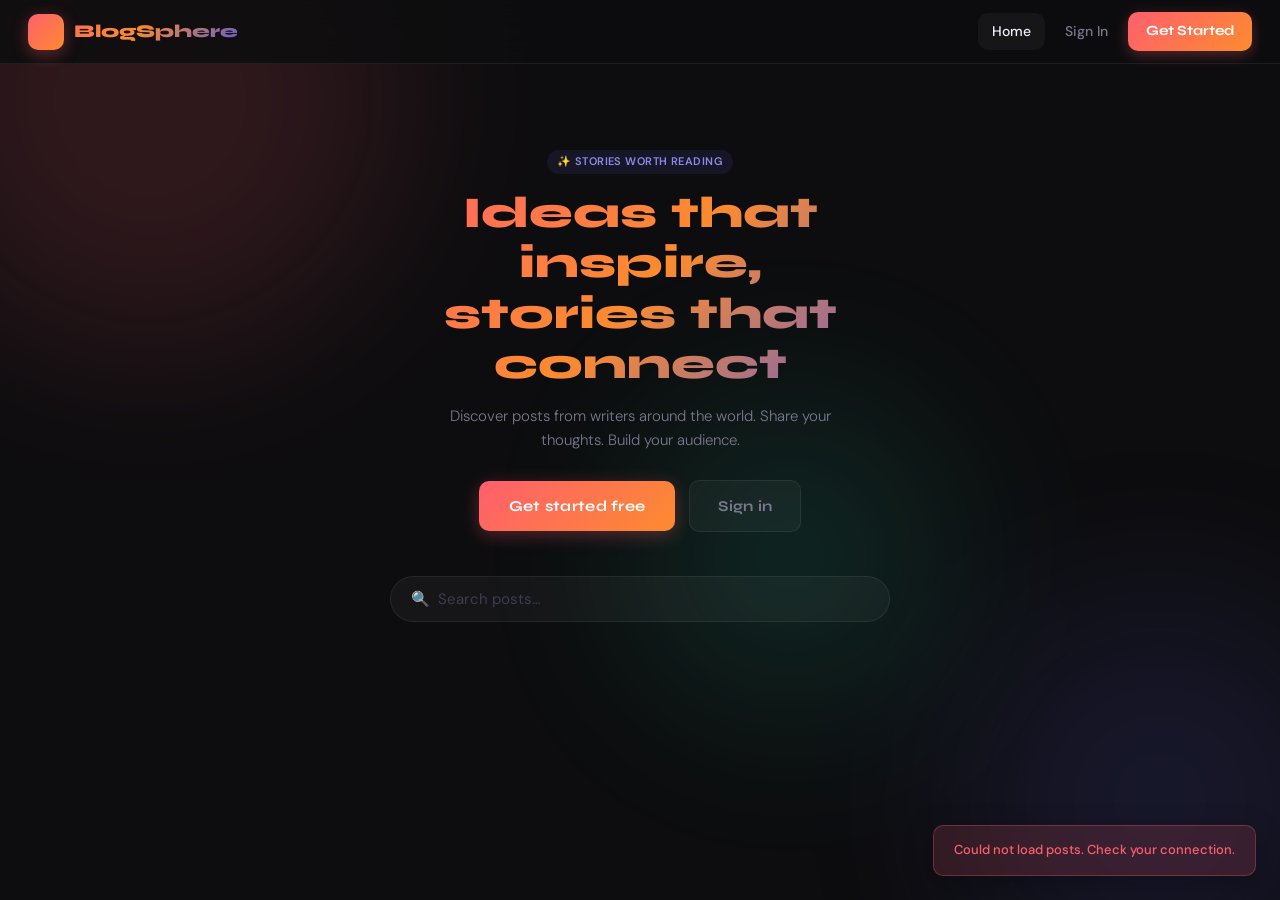
==== frontend/index.html @ 54170cbe "add frontend using html-js-css and add get comments route and uploads route for image load" ====
<!DOCTYPE html>
<html lang="en">
<head>
<meta charset="UTF-8"/>
<meta name="viewport" content="width=device-width, initial-scale=1.0"/>
<title>Home — BlogSphere</title>
<link rel="stylesheet" href="css/style.css"/>
</head>
<body>

<div class="blobs">
  <div class="blob blob-1"></div>
  <div class="blob blob-2"></div>
  <div class="blob blob-3"></div>
</div>

<!-- Navbar -->
<header class="navbar" id="navbar"></header>

<div class="page-wrap">

  <!-- Hero -->
  <div style="text-align:center; padding: 48px 0 44px; position:relative;">
    <div class="badge badge-c3" style="margin-bottom:14px;">✨ Stories worth reading</div>
    <h1 class="title-xl grad-text" style="font-size:44px; max-width:600px; margin:0 auto 14px;">
      Ideas that inspire,<br/>stories that connect
    </h1>
    <p class="subtitle" style="font-size:15px; max-width:440px; margin:0 auto 28px;">
      Discover posts from writers around the world. Share your thoughts. Build your audience.
    </p>
    <div id="hero-cta"></div>
  </div>

  <!-- Search bar -->
  <div style="max-width:500px; margin: 0 auto 36px; position:relative;">
    <input type="text" id="search-input" placeholder="🔍  Search posts…"
      style="padding-left:20px; font-size:15px; border-radius:40px;"
      oninput="filterPosts(this.value)"/>
  </div>

  <!-- Feed -->
  <div id="posts-grid" class="posts-grid">
    <!-- skeleton placeholders -->
    ${Array(6).fill(`
      <div class="post-card">
        <div class="skeleton" style="height:200px; border-radius:0;"></div>
        <div class="post-body">
          <div style="display:flex;gap:10px;margin-bottom:12px;">
            <div class="skeleton" style="width:32px;height:32px;border-radius:50%;"></div>
            <div style="flex:1;">
              <div class="skeleton" style="height:12px;width:60%;margin-bottom:6px;"></div>
              <div class="skeleton" style="height:10px;width:40%;"></div>
            </div>
          </div>
          <div class="skeleton" style="height:16px;width:80%;margin-bottom:8px;"></div>
          <div class="skeleton" style="height:12px;width:100%;margin-bottom:5px;"></div>
          <div class="skeleton" style="height:12px;width:70%;"></div>
        </div>
      </div>`).join("")}
  </div>

  <div id="empty-state" class="empty-state" style="display:none;">
    <div class="empty-icon">📭</div>
    <p>No posts found. Be the first to write something!</p>
  </div>

</div>

<script src="js/app.js"></script>
<script>
let allPosts = [];

renderNavbar("home");

// Hero CTA
const heroCta = document.getElementById("hero-cta");
if (Auth.isLoggedIn()) {
  heroCta.innerHTML = `<a href="add_blog.html" class="btn btn-primary" style="font-size:15px;padding:13px 30px;">✏️ Write a post</a>`;
} else {
  heroCta.innerHTML = `
    <a href="register.html" class="btn btn-primary" style="font-size:15px;padding:13px 30px;margin-right:10px;">Get started free</a>
    <a href="login.html" class="btn btn-ghost" style="font-size:15px;padding:13px 28px;">Sign in</a>`;
}

// Load posts
async function loadPosts() {
  try {
    const res  = await apiFetch("/home");
    const data = await res.json();
    allPosts = data.posts || [];
    renderPosts(allPosts);
  } catch {
    document.getElementById("posts-grid").innerHTML = "";
    toast("Could not load posts. Check your connection.", "error");
  }
}

function renderPosts(posts) {
  const grid = document.getElementById("posts-grid");
  const empty = document.getElementById("empty-state");

  if (!posts.length) {
    grid.innerHTML = "";
    empty.style.display = "block";
    return;
  }
  empty.style.display = "none";

  grid.innerHTML = posts.map((p, i) => `
    <div class="post-card fade-in" style="animation-delay:${i * 0.05}s" onclick="openPost(${p.id})">
      ${p.image
        ? `<img class="post-img" src="${imgSrc(p.image)}" alt="${p.title}" onerror="this.parentElement.querySelector('.post-img-placeholder') && (this.style.display='none')">`
        : `<div class="post-img-placeholder">📝</div>`
      }
      <div class="post-body">
        <div class="post-meta">
          <div class="post-avatar">${initials(p.author_name || "U")}</div>
          <div>
            <div class="post-author">${p.author_name}</div>
          </div>
          <div class="post-date">${fmtDate(p.created_at)}</div>
        </div>
        <div class="post-title">${p.title}</div>

        
        <div class="post-excerpt">${truncate(p.content, 130)}</div>
      </div>
      <div class="post-footer">
        <button class="post-action ${p.is_liked ? 'liked':''}" onclick="event.stopPropagation();toggleLike(${p.id},this)">
          ${p.is_liked ? '❤️' : '🤍'} <span>${p.like_count || p.like || 0}</span>
        </button>
        <button class="post-action" onclick="event.stopPropagation();openPost(${p.id})">
          💬 <span>${p.comment_count || p.Comment || 0}</span>
        </button>
        ${p.login && !p.is_own ? `
          <button class="follow-btn ${p.is_following?'following':''}" id="follow-${p.user_id}"
            onclick="event.stopPropagation();toggleFollow(${p.user_id},this)">
            ${p.is_following ? '✓ Following' : '+ Follow'}
          </button>` : ""}
      </div>
    </div>`
  ).join("");
}

function filterPosts(query) {
  const q = query.toLowerCase();
  const filtered = allPosts.filter(p =>
    p.title.toLowerCase().includes(q) ||
    p.content.toLowerCase().includes(q)
  );
  renderPosts(filtered);
}

function openPost(id) {
  window.location.href = `add_blog.html?view=${id}`;
}

async function toggleLike(postId, btn) {
  if (!Auth.isLoggedIn()) { window.location.href = "login.html"; return; }
  try {
    const res  = await apiFetch(`/like/${postId}`, { method: "POST" });
    const data = await res.json();
    if (res.ok) {
      const liked = data.msg === "like";
      btn.className = `post-action ${liked ? 'liked' : ''}`;
      const countEl = btn.querySelector("span");
      const current = parseInt(countEl.textContent) || 0;
      countEl.textContent = liked ? current + 1 : Math.max(0, current - 1);
      btn.firstChild.textContent = liked ? "❤️" : "🤍 ";
      // Update in allPosts
      const p = allPosts.find(p => p.id === postId);
      if (p) { p.is_liked = liked; p.like_count = parseInt(countEl.textContent); }
    }
  } catch { toast("Could not update like.", "error"); }
}

async function toggleFollow(userId, btn) {
  if (!Auth.isLoggedIn()) { window.location.href = "login.html"; return; }
  try {
    const res  = await apiFetch(`/follow/${userId}`, { method: "POST" });
    const data = await res.json();
    if (res.ok) {
      const following = data.is_following;
      btn.className = `follow-btn ${following ? 'following' : ''}`;
      btn.textContent = following ? "✓ Following" : "+ Follow";
      toast(data.msg, "success");
    }
  } catch { toast("Could not update follow.", "error"); }
}

loadPosts();
</script>
</body>
</html>
---- frontend/css/style.css ----
/* ═══════════════════════════════════════════════
   BlogSphere — Global Stylesheet
   ═══════════════════════════════════════════════ */

@import url('https://fonts.googleapis.com/css2?family=Syne:wght@400;600;700;800&family=DM+Sans:ital,opsz,wght@0,9..40,300;0,9..40,400;0,9..40,500;1,9..40,300&display=swap');

/* ── Variables ──────────────────────────────── */
:root {
  --bg:        #0d0d0f;
  --card:      #14141a;
  --card2:     #1a1a24;
  --border:    rgba(255,255,255,0.07);
  --border2:   rgba(255,255,255,0.12);
  --text:      #f0eeff;
  --text2:     #b8b5cc;
  --muted:     #7a788e;
  --c1:        #ff5f6d;
  --c2:        #fc8b2f;
  --c3:        #5b5bd6;
  --c4:        #22d3a5;
  --c5:        #f9e04b;
  --grad:      linear-gradient(135deg, var(--c1), var(--c2));
  --grad2:     linear-gradient(135deg, var(--c3), var(--c4));
  --grad3:     linear-gradient(135deg, var(--c1), var(--c2), var(--c3));
  --input-bg:  rgba(255,255,255,0.04);
  --radius:    18px;
  --radius-sm: 10px;
  --shadow:    0 24px 80px rgba(0,0,0,0.5);
  --shadow-sm: 0 8px 30px rgba(0,0,0,0.3);
  --font-head: 'Syne', sans-serif;
  --font-body: 'DM Sans', sans-serif;
  --nav-h:     64px;
  --trans:     all 0.2s cubic-bezier(0.22,1,0.36,1);
}

/* ── Reset ──────────────────────────────────── */
*, *::before, *::after { box-sizing: border-box; margin: 0; padding: 0; }
html { scroll-behavior: smooth; }
body {
  background: var(--bg);
  color: var(--text);
  font-family: var(--font-body);
  font-size: 15px;
  line-height: 1.6;
  min-height: 100vh;
  -webkit-font-smoothing: antialiased;
}
a { text-decoration: none; color: inherit; }
img { max-width: 100%; border-radius: var(--radius-sm); }
button { cursor: pointer; font-family: var(--font-body); }
input, textarea, select { font-family: var(--font-body); }

/* ── Animated background blobs ─────────────── */
.blobs {
  position: fixed; inset: 0; pointer-events: none;
  z-index: 0; overflow: hidden;
}
.blob {
  position: absolute; border-radius: 50%;
  filter: blur(90px); opacity: 0.14;
  animation: drift 14s ease-in-out infinite alternate;
}
.blob-1 { width: 500px; height: 500px; background: var(--c1); top: -150px; left: -100px; animation-duration: 16s; }
.blob-2 { width: 400px; height: 400px; background: var(--c3); bottom: -100px; right: -80px; animation-duration: 12s; animation-delay: -4s; }
.blob-3 { width: 300px; height: 300px; background: var(--c4); top: 45%; left: 50%; animation-duration: 18s; animation-delay: -8s; }

@keyframes drift {
  from { transform: translate(0,0) scale(1); }
  to   { transform: translate(50px, 35px) scale(1.1); }
}

/* ── Navbar ─────────────────────────────────── */
.navbar {
  position: sticky; top: 0; z-index: 100;
  height: var(--nav-h);
  background: rgba(13,13,15,0.85);
  backdrop-filter: blur(20px);
  border-bottom: 1px solid var(--border);
  display: flex; align-items: center;
  padding: 0 28px;
  gap: 20px;
}
.nav-logo {
  display: flex; align-items: center; gap: 10px;
  font-family: var(--font-head); font-weight: 800; font-size: 18px;
  background: var(--grad3); -webkit-background-clip: text;
  -webkit-text-fill-color: transparent; background-clip: text;
}
.nav-logo-icon {
  width: 36px; height: 36px; border-radius: 10px;
  background: var(--grad);
  display: flex; align-items: center; justify-content: center;
  font-size: 16px; font-family: var(--font-head); font-weight: 800;
  color: #fff; box-shadow: 0 4px 16px rgba(255,95,109,0.35);
  flex-shrink: 0;
}
.nav-spacer { flex: 1; }
.nav-links { display: flex; align-items: center; gap: 6px; }
.nav-link {
  padding: 7px 14px; border-radius: var(--radius-sm);
  font-size: 14px; font-weight: 500; color: var(--muted);
  border: none; background: none;
  transition: var(--trans);
}
.nav-link:hover { color: var(--text); background: var(--input-bg); }
.nav-link.active { color: var(--text); background: var(--input-bg); }
.nav-btn {
  padding: 8px 18px; border-radius: var(--radius-sm);
  font-size: 14px; font-weight: 700; font-family: var(--font-head);
  border: none; background: var(--grad); color: #fff;
  box-shadow: 0 4px 14px rgba(255,95,109,0.3);
  transition: var(--trans);
}
.nav-btn:hover { transform: translateY(-2px); box-shadow: 0 6px 20px rgba(255,95,109,0.4); }
.nav-avatar {
  width: 36px; height: 36px; border-radius: 50%;
  background: var(--grad2); display: flex; align-items: center;
  justify-content: center; font-weight: 700; font-size: 14px;
  cursor: pointer; border: 2px solid transparent;
  transition: var(--trans);
}
.nav-avatar:hover { border-color: var(--c4); }

/* ── Page layout ────────────────────────────── */
.page-wrap {
  position: relative; z-index: 1;
  max-width: 1100px; margin: 0 auto;
  padding: 36px 20px;
}
.page-center {
  position: relative; z-index: 1;
  display: flex; align-items: center; justify-content: center;
  min-height: calc(100vh - var(--nav-h));
  padding: 20px;
}

/* ── Card ───────────────────────────────────── */
.card {
  background: var(--card);
  border: 1px solid var(--border);
  border-radius: var(--radius);
  padding: 36px;
  box-shadow: var(--shadow);
}
.card-sm { padding: 24px; }
.card-hover {
  transition: var(--trans);
}
.card-hover:hover {
  border-color: var(--border2);
  transform: translateY(-3px);
  box-shadow: 0 32px 80px rgba(0,0,0,0.55);
}

/* ── Auth card ──────────────────────────────── */
.auth-wrap { width: 100%; max-width: 460px; }
.auth-logo {
  display: flex; align-items: center; gap: 10px;
  margin-bottom: 32px; justify-content: center;
}
.auth-logo-icon {
  width: 42px; height: 42px; border-radius: 12px;
  background: var(--grad);
  display: flex; align-items: center; justify-content: center;
  font-size: 20px; font-family: var(--font-head); font-weight: 800;
  color: #fff; box-shadow: 0 4px 20px rgba(255,95,109,0.4);
}
.auth-logo-name {
  font-family: var(--font-head); font-size: 22px; font-weight: 800;
  background: var(--grad3); -webkit-background-clip: text;
  -webkit-text-fill-color: transparent; background-clip: text;
}

/* ── Typography ─────────────────────────────── */
.title-xl { font-family: var(--font-head); font-size: 32px; font-weight: 800; line-height: 1.15; }
.title-lg { font-family: var(--font-head); font-size: 24px; font-weight: 800; }
.title-md { font-family: var(--font-head); font-size: 18px; font-weight: 700; }
.title-sm { font-family: var(--font-head); font-size: 15px; font-weight: 700; }
.subtitle  { color: var(--muted); font-size: 14px; font-weight: 300; margin-top: 4px; }
.text-muted { color: var(--muted); }
.text-c1 { color: var(--c1); }
.text-c4 { color: var(--c4); }
.grad-text {
  background: var(--grad3); -webkit-background-clip: text;
  -webkit-text-fill-color: transparent; background-clip: text;
}

/* ── Steps indicator ────────────────────────── */
.steps { display: flex; gap: 6px; margin-bottom: 24px; }
.step-dot { height: 4px; border-radius: 4px; background: var(--border); flex: 1; transition: background 0.4s; }
.step-dot.active { background: var(--grad); }
.step-dot.done   { background: var(--c4); }

/* ── Form elements ──────────────────────────── */
.form-group { margin-bottom: 18px; }
.form-row { display: grid; grid-template-columns: 1fr 1fr; gap: 14px; }
label {
  display: block; font-size: 11px; font-weight: 500;
  color: var(--muted); margin-bottom: 7px;
  letter-spacing: 0.07em; text-transform: uppercase;
}
.input-wrap { position: relative; }

input[type="text"],
input[type="email"],
input[type="password"],
input[type="url"],
textarea, select {
  width: 100%; padding: 12px 16px;
  background: var(--input-bg);
  border: 1px solid var(--border);
  border-radius: var(--radius-sm);
  color: var(--text); font-size: 14px;
  outline: none; transition: border 0.2s, box-shadow 0.2s;
  appearance: none;
}
textarea { resize: vertical; min-height: 120px; line-height: 1.6; }
input:focus, textarea:focus, select:focus {
  border-color: var(--c3);
  box-shadow: 0 0 0 3px rgba(91,91,214,0.15);
}
input::placeholder, textarea::placeholder { color: #3e3d50; }
.eye-btn {
  position: absolute; right: 13px; top: 50%; transform: translateY(-50%);
  background: none; border: none; color: var(--muted); font-size: 16px;
  padding: 2px; line-height: 1; transition: color 0.2s;
}
.eye-btn:hover { color: var(--text); }

/* File upload */
.upload-area {
  border: 2px dashed var(--border2); border-radius: var(--radius-sm);
  padding: 28px; text-align: center; cursor: pointer;
  transition: var(--trans); background: var(--input-bg);
}
.upload-area:hover { border-color: var(--c3); background: rgba(91,91,214,0.05); }
.upload-area.dragover { border-color: var(--c4); background: rgba(34,211,165,0.05); }
.upload-icon { font-size: 32px; margin-bottom: 8px; }
.upload-text { font-size: 13px; color: var(--muted); }
.upload-text span { color: var(--c3); font-weight: 500; }

/* OTP boxes */
.otp-row { display: flex; gap: 10px; }
.otp-row input {
  flex: 1; text-align: center; font-size: 22px;
  font-family: var(--font-head); font-weight: 700;
  padding: 13px 4px; letter-spacing: 0.05em;
}

/* Password strength */
.strength-bar { display: flex; gap: 4px; margin-top: 7px; }
.strength-seg { height: 3px; flex: 1; border-radius: 3px; background: var(--border); transition: background 0.3s; }
.strength-label { font-size: 11px; color: var(--muted); margin-top: 4px; }

/* ── Buttons ────────────────────────────────── */
.btn {
  display: inline-flex; align-items: center; justify-content: center;
  gap: 8px; padding: 12px 22px;
  border: none; border-radius: var(--radius-sm); cursor: pointer;
  font-family: var(--font-head); font-size: 14px; font-weight: 700;
  letter-spacing: 0.02em; transition: var(--trans);
  white-space: nowrap;
}
.btn-full { width: 100%; }
.btn-primary {
  background: var(--grad); color: #fff;
  box-shadow: 0 4px 18px rgba(255,95,109,0.3);
}
.btn-primary:hover { transform: translateY(-2px); box-shadow: 0 8px 26px rgba(255,95,109,0.4); }
.btn-primary:active { transform: translateY(0); }
.btn-secondary {
  background: var(--grad2); color: #fff;
  box-shadow: 0 4px 18px rgba(91,91,214,0.3);
}
.btn-secondary:hover { transform: translateY(-2px); box-shadow: 0 8px 26px rgba(91,91,214,0.4); }
.btn-ghost {
  background: var(--input-bg); border: 1px solid var(--border);
  color: var(--muted);
}
.btn-ghost:hover { color: var(--text); border-color: var(--border2); }
.btn-danger {
  background: rgba(255,95,109,0.12); border: 1px solid rgba(255,95,109,0.25);
  color: var(--c1);
}
.btn-danger:hover { background: rgba(255,95,109,0.2); }
.btn-sm { padding: 7px 14px; font-size: 12px; }
.btn-icon { width: 38px; height: 38px; padding: 0; border-radius: 10px; }

.btn-loading { pointer-events: none; opacity: 0.7; }
.btn-loading::after {
  content: ''; display: inline-block; width: 13px; height: 13px;
  border: 2px solid rgba(255,255,255,0.3); border-top-color: #fff;
  border-radius: 50%; animation: spin 0.7s linear infinite;
}
@keyframes spin { to { transform: rotate(360deg); } }

/* ── Banners ─────────────────────────────────── */
.banner {
  border-radius: var(--radius-sm); padding: 12px 16px;
  font-size: 13px; margin-bottom: 18px; display: none;
  animation: fadeDown 0.3s ease;
}
@keyframes fadeDown {
  from { opacity: 0; transform: translateY(-6px); }
  to   { opacity: 1; transform: translateY(0); }
}
.banner.show-error   { background: rgba(255,95,109,0.1); border: 1px solid rgba(255,95,109,0.28); color: #ff8a94; display: block; }
.banner.show-success { background: rgba(34,211,165,0.08); border: 1px solid rgba(34,211,165,0.28); color: var(--c4); display: block; }
.banner.show-info    { background: rgba(91,91,214,0.08); border: 1px solid rgba(91,91,214,0.28); color: #8b8bec; display: block; }

/* ── Divider ─────────────────────────────────── */
.divider { display: flex; align-items: center; gap: 12px; margin: 20px 0; }
.divider::before, .divider::after { content: ''; flex: 1; height: 1px; background: var(--border); }
.divider span { color: var(--muted); font-size: 12px; }

/* ── Link row ────────────────────────────────── */
.link-row { text-align: center; font-size: 13px; color: var(--muted); margin-top: 18px; }
.link { color: var(--c1); cursor: pointer; font-weight: 500; }
.link:hover { text-decoration: underline; }

/* ── Timer ───────────────────────────────────── */
.timer { font-size: 12px; color: var(--muted); text-align: center; margin-top: 12px; }
.timer span { color: var(--c2); font-weight: 600; }

/* ── Post card ───────────────────────────────── */
.posts-grid {
  display: grid;
  grid-template-columns: repeat(auto-fill, minmax(320px, 1fr));
  gap: 22px;
}
.post-card {
  background: var(--card);
  border: 1px solid var(--border);
  border-radius: var(--radius);
  overflow: hidden; cursor: pointer;
  transition: var(--trans);
}
.post-card:hover {
  border-color: var(--border2);
  transform: translateY(-4px);
  box-shadow: 0 28px 70px rgba(0,0,0,0.5);
}
.post-img {
  width: 100%; height: 200px; object-fit: cover;
  background: var(--card2); display: block;
}
.post-img-placeholder {
  width: 100%; height: 200px;
  background: linear-gradient(135deg, var(--card2), var(--card));
  display: flex; align-items: center; justify-content: center;
  font-size: 40px; color: var(--border2);
}
.post-body { padding: 22px; }
.post-meta {
  display: flex; align-items: center; gap: 10px;
  margin-bottom: 12px;
}
.post-avatar {
  width: 32px; height: 32px; border-radius: 50%;
  background: var(--grad2); display: flex; align-items: center;
  justify-content: center; font-size: 12px; font-weight: 700;
  flex-shrink: 0;
}
.post-author { font-size: 13px; font-weight: 500; }
.post-date   { font-size: 12px; color: var(--muted); margin-left: auto; }
.post-title  { font-family: var(--font-head); font-size: 17px; font-weight: 700; margin-bottom: 8px; line-height: 1.3; }
.post-excerpt { font-size: 13px; color: var(--text2); line-height: 1.6; display: -webkit-box; -webkit-line-clamp: 3; -webkit-box-orient: vertical; overflow: hidden; }
.post-footer {
  display: flex; align-items: center; gap: 16px;
  padding: 14px 22px; border-top: 1px solid var(--border);
}
.post-action {
  display: flex; align-items: center; gap: 6px;
  font-size: 13px; color: var(--muted);
  background: none; border: none; padding: 6px 10px; border-radius: 8px;
  transition: var(--trans);
}
.post-action:hover { background: var(--input-bg); color: var(--text); }
.post-action.liked { color: var(--c1); }
.post-action.liked span { color: var(--c1); }
.follow-btn {
  margin-left: auto; padding: 5px 14px; border-radius: 20px;
  font-size: 12px; font-weight: 600; font-family: var(--font-head);
  border: 1px solid var(--border2); background: transparent; color: var(--text2);
  transition: var(--trans);
}
.follow-btn:hover, .follow-btn.following { background: var(--grad2); color: #fff; border-color: transparent; }

/* ── Profile ─────────────────────────────────── */
.profile-banner {
  height: 200px; border-radius: var(--radius);
  background: var(--grad3); opacity: 0.8;
  position: relative; overflow: hidden; margin-bottom: 0;
}
.profile-banner::after {
  content: ''; position: absolute; inset: 0;
  background: linear-gradient(to bottom, transparent 50%, var(--bg) 100%);
}
.profile-header {
  display: flex; align-items: flex-end; gap: 20px;
  padding: 0 28px 24px; margin-top: -60px; position: relative; z-index: 1;
}
.profile-pic {
  width: 96px; height: 96px; border-radius: 50%;
  border: 4px solid var(--bg); object-fit: cover;
  background: var(--grad2); display: flex; align-items: center;
  justify-content: center; font-size: 36px; font-weight: 800;
  font-family: var(--font-head); flex-shrink: 0;
  overflow: hidden;
}
.profile-info { flex: 1; padding-bottom: 4px; }
.profile-name { font-family: var(--font-head); font-size: 22px; font-weight: 800; }
.profile-bio  { font-size: 14px; color: var(--muted); margin-top: 2px; }
.profile-stats { display: flex; gap: 24px; margin-top: 12px; }
.stat-item { text-align: center; }
.stat-num { font-family: var(--font-head); font-size: 20px; font-weight: 800; }
.stat-lbl { font-size: 11px; color: var(--muted); text-transform: uppercase; letter-spacing: 0.06em; }

/* ── Tabs ─────────────────────────────────────── */
.tabs { display: flex; gap: 4px; border-bottom: 1px solid var(--border); margin-bottom: 28px; }
.tab {
  padding: 10px 20px; font-size: 14px; font-weight: 600;
  font-family: var(--font-head); color: var(--muted); cursor: pointer;
  border-bottom: 2px solid transparent; margin-bottom: -1px;
  transition: var(--trans); background: none; border-top: none; border-left: none; border-right: none;
}
.tab:hover { color: var(--text); }
.tab.active { color: var(--text); border-bottom-color: var(--c1); }

/* ── Empty state ─────────────────────────────── */
.empty-state {
  text-align: center; padding: 60px 20px;
  color: var(--muted);
}
.empty-state .empty-icon { font-size: 48px; margin-bottom: 14px; }
.empty-state p { font-size: 14px; }

/* ── Tag / badge ─────────────────────────────── */
.badge {
  display: inline-flex; align-items: center;
  padding: 3px 10px; border-radius: 20px; font-size: 11px; font-weight: 600;
  letter-spacing: 0.04em; text-transform: uppercase;
}
.badge-c1 { background: rgba(255,95,109,0.12); color: var(--c1); }
.badge-c3 { background: rgba(91,91,214,0.12); color: #8b8bec; }
.badge-c4 { background: rgba(34,211,165,0.1); color: var(--c4); }

/* ── Toast ───────────────────────────────────── */
.toast-container {
  position: fixed; bottom: 24px; right: 24px;
  z-index: 9999; display: flex; flex-direction: column; gap: 10px;
}
.toast {
  padding: 14px 20px; border-radius: var(--radius-sm);
  font-size: 13px; font-weight: 500; min-width: 240px;
  box-shadow: var(--shadow-sm);
  animation: toastIn 0.35s cubic-bezier(0.22,1,0.36,1);
}
.toast.success { background: rgba(34,211,165,0.15); border: 1px solid rgba(34,211,165,0.3); color: var(--c4); }
.toast.error   { background: rgba(255,95,109,0.15); border: 1px solid rgba(255,95,109,0.3); color: var(--c1); }
.toast.info    { background: rgba(91,91,214,0.15);  border: 1px solid rgba(91,91,214,0.3);  color: #8b8bec; }
@keyframes toastIn {
  from { opacity: 0; transform: translateX(20px); }
  to   { opacity: 1; transform: translateX(0); }
}

/* ── Modal ───────────────────────────────────── */
.modal-overlay {
  position: fixed; inset: 0; z-index: 500;
  background: rgba(0,0,0,0.7); backdrop-filter: blur(6px);
  display: flex; align-items: center; justify-content: center;
  padding: 20px;
}
.modal {
  background: var(--card); border: 1px solid var(--border);
  border-radius: var(--radius); padding: 32px; max-width: 440px; width: 100%;
  box-shadow: var(--shadow);
  animation: modalIn 0.35s cubic-bezier(0.22,1,0.36,1);
}
@keyframes modalIn {
  from { opacity: 0; transform: scale(0.94); }
  to   { opacity: 1; transform: scale(1); }
}
.modal-title { font-family: var(--font-head); font-size: 20px; font-weight: 800; margin-bottom: 8px; }
.modal-body  { color: var(--text2); font-size: 14px; margin-bottom: 24px; }
.modal-actions { display: flex; gap: 10px; justify-content: flex-end; }

/* ── Skeleton loader ─────────────────────────── */
.skeleton {
  background: linear-gradient(90deg, var(--card) 25%, var(--card2) 50%, var(--card) 75%);
  background-size: 200% 100%;
  animation: shimmer 1.6s infinite; border-radius: 8px;
}
@keyframes shimmer { to { background-position: -200% 0; } }

/* ── Slide-up animation ──────────────────────── */
.slide-up {
  animation: slideUp 0.45s cubic-bezier(0.22,1,0.36,1) both;
}
@keyframes slideUp {
  from { opacity: 0; transform: translateY(24px); }
  to   { opacity: 1; transform: translateY(0); }
}
.fade-in {
  animation: fadeInAnim 0.4s ease both;
}
@keyframes fadeInAnim {
  from { opacity: 0; } to { opacity: 1; }
}

/* ── Scrollbar ───────────────────────────────── */
::-webkit-scrollbar { width: 6px; }
::-webkit-scrollbar-track { background: var(--bg); }
::-webkit-scrollbar-thumb { background: var(--card2); border-radius: 3px; }
::-webkit-scrollbar-thumb:hover { background: var(--border2); }

/* ── Responsive ──────────────────────────────── */
@media (max-width: 768px) {
  .page-wrap { padding: 20px 14px; }
  .card { padding: 24px 18px; }
  .form-row { grid-template-columns: 1fr; }
  .posts-grid { grid-template-columns: 1fr; }
  .navbar { padding: 0 16px; }
  .profile-header { flex-direction: column; align-items: flex-start; }
}
@media (max-width: 480px) {
  .title-xl { font-size: 26px; }
  .otp-row input { padding: 10px 2px; font-size: 18px; }
}
/* ── Image Viewer Modal ───────────────────── */
#image-modal {
  display: none;
  position: fixed;
  inset: 0;
  background: rgba(0,0,0,0.92);
  z-index: 9999;

  align-items: center;
  justify-content: center;

  animation: fadeInAnim 0.3s ease;
  cursor: zoom-out;
}

#image-modal img {
  max-width: 92%;
  max-height: 92%;
  border-radius: 14px;
  box-shadow: 0 20px 80px rgba(0,0,0,0.6);
  animation: modalIn 0.3s ease;
}
.comment-actions button {
  font-size: 12px;
  padding: 4px 10px;
  border-radius: 6px;
}
.comment-text {
  word-wrap: break-word;
}
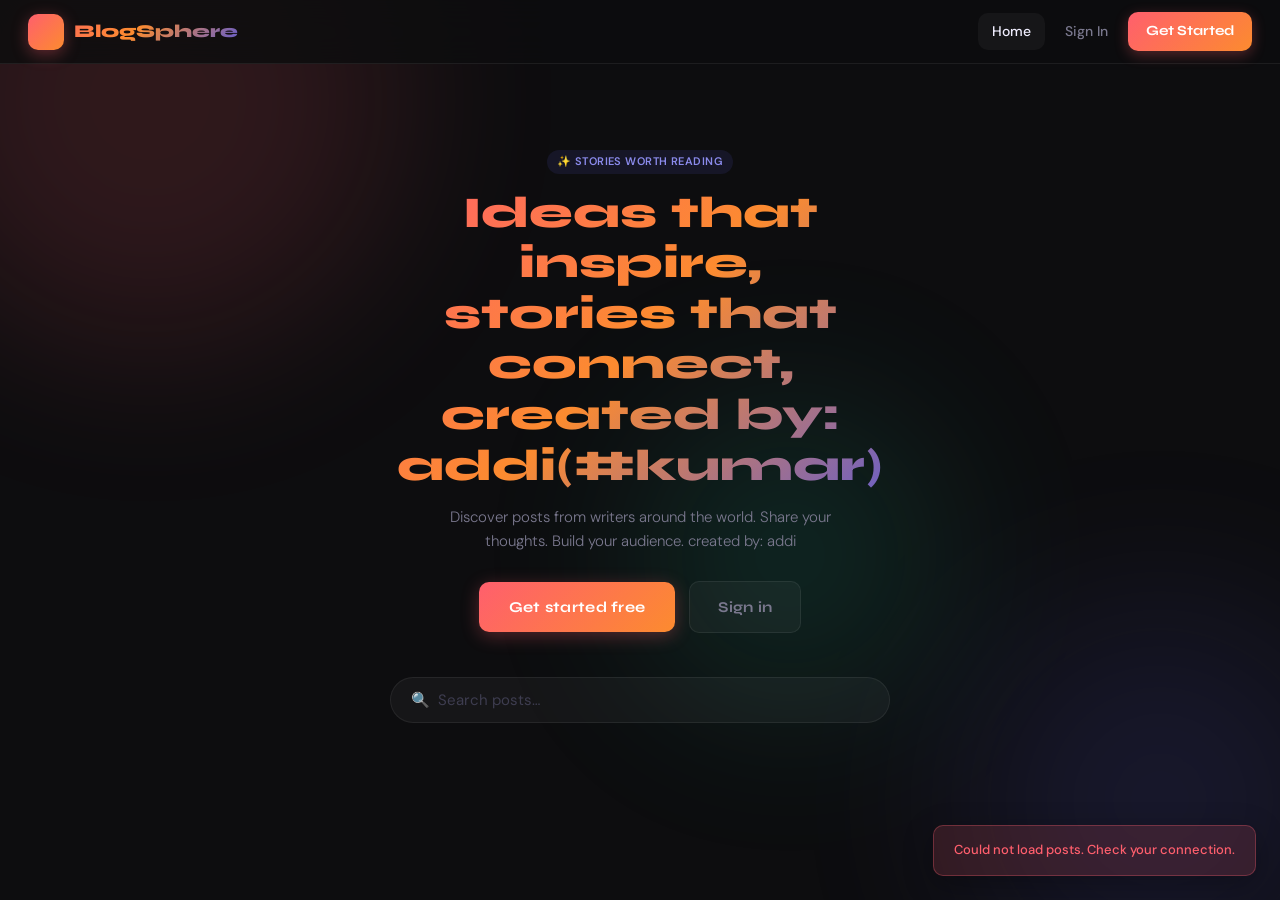
==== commit 25b699fb: "change some css element" ====
--- a/frontend/index.html
+++ b/frontend/index.html
@@ -23,10 +23,12 @@
   <div style="text-align:center; padding: 48px 0 44px; position:relative;">
     <div class="badge badge-c3" style="margin-bottom:14px;">✨ Stories worth reading</div>
     <h1 class="title-xl grad-text" style="font-size:44px; max-width:600px; margin:0 auto 14px;">
-      Ideas that inspire,<br/>stories that connect
+      Ideas that inspire,<br/>stories that connect,<br/>
+      created by: addi(#kumar)
     </h1>
     <p class="subtitle" style="font-size:15px; max-width:440px; margin:0 auto 28px;">
       Discover posts from writers around the world. Share your thoughts. Build your audience.
+      created by: addi
     </p>
     <div id="hero-cta"></div>
   </div>
--- a/frontend/css/style.css
+++ b/frontend/css/style.css
@@ -327,6 +327,7 @@
   display: grid;
   grid-template-columns: repeat(auto-fill, minmax(320px, 1fr));
   gap: 22px;
+  
 }
 .post-card {
   background: var(--card);
@@ -334,6 +335,10 @@
   border-radius: var(--radius);
   overflow: hidden; cursor: pointer;
   transition: var(--trans);
+
+  display: flex;
+  flex-direction: column;   /* KEY FIX */
+  height: 100%;
 }
 .post-card:hover {
   border-color: var(--border2);
@@ -350,7 +355,7 @@
   display: flex; align-items: center; justify-content: center;
   font-size: 40px; color: var(--border2);
 }
-.post-body { padding: 22px; }
+.post-body { padding: 22px; flex: 1; }
 .post-meta {
   display: flex; align-items: center; gap: 10px;
   margin-bottom: 12px;
@@ -363,11 +368,14 @@
 }
 .post-author { font-size: 13px; font-weight: 500; }
 .post-date   { font-size: 12px; color: var(--muted); margin-left: auto; }
-.post-title  { font-family: var(--font-head); font-size: 17px; font-weight: 700; margin-bottom: 8px; line-height: 1.3; }
+.post-title  { font-family: var(--font-head); font-size: 17px; font-weight: 700; margin-bottom: 8px; line-height: 1.3;display: -webkit-box;
+-webkit-line-clamp: 2;   /* max 2 lines */
+-webkit-box-orient: vertical;
+overflow: hidden; }
 .post-excerpt { font-size: 13px; color: var(--text2); line-height: 1.6; display: -webkit-box; -webkit-line-clamp: 3; -webkit-box-orient: vertical; overflow: hidden; }
 .post-footer {
   display: flex; align-items: center; gap: 16px;
-  padding: 14px 22px; border-top: 1px solid var(--border);
+  padding: 14px 22px; border-top: 1px solid var(--border);margin-top: auto;
 }
 .post-action {
   display: flex; align-items: center; gap: 6px;
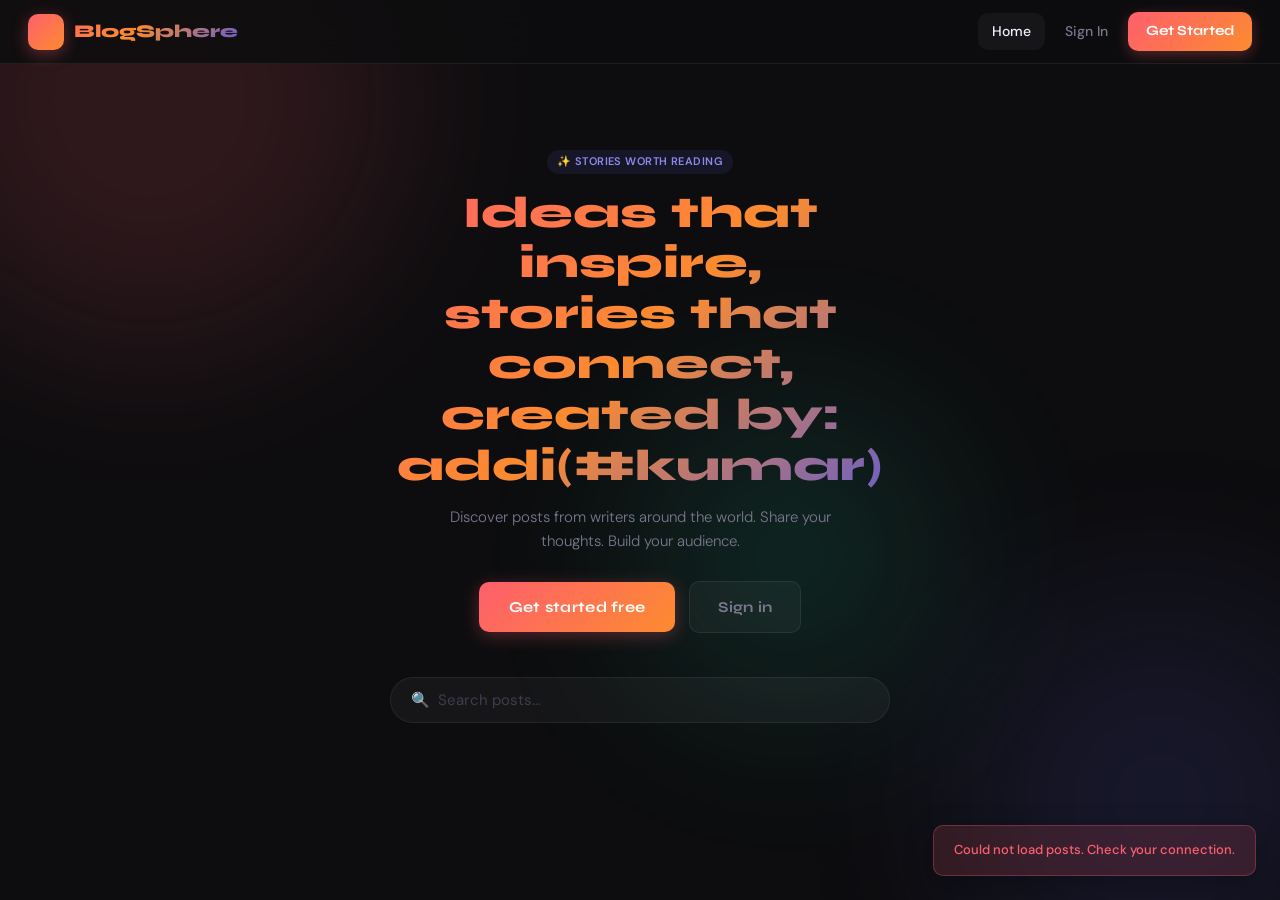
==== commit c60e558d: "change in styling of frontend and created  requirements.txt" ====
--- a/frontend/index.html
+++ b/frontend/index.html
@@ -28,7 +28,6 @@
     </h1>
     <p class="subtitle" style="font-size:15px; max-width:440px; margin:0 auto 28px;">
       Discover posts from writers around the world. Share your thoughts. Build your audience.
-      created by: addi
     </p>
     <div id="hero-cta"></div>
   </div>
@@ -131,7 +130,7 @@
         <button class="post-action ${p.is_liked ? 'liked':''}" onclick="event.stopPropagation();toggleLike(${p.id},this)">
           ${p.is_liked ? '❤️' : '🤍'} <span>${p.like_count || p.like || 0}</span>
         </button>
-        <button class="post-action" onclick="event.stopPropagation();openPost(${p.id})">
+        <button class="post-action" onclick="event.stopPropagation();togglecomment(${p.id})">
           💬 <span>${p.comment_count || p.Comment || 0}</span>
         </button>
         ${p.login && !p.is_own ? `
@@ -154,6 +153,7 @@
 }
 
 function openPost(id) {
+  if (!Auth.isLoggedIn()) { window.location.href = "login.html"; return; }
   window.location.href = `add_blog.html?view=${id}`;
 }
 
@@ -175,6 +175,12 @@
     }
   } catch { toast("Could not update like.", "error"); }
 }
+async function togglecomment(postId, btn) {
+  if (!Auth.isLoggedIn()) { window.location.href = "login.html"; return; }
+  else{
+        openPost(postId)}
+
+}
 
 async function toggleFollow(userId, btn) {
   if (!Auth.isLoggedIn()) { window.location.href = "login.html"; return; }
--- a/frontend/css/style.css
+++ b/frontend/css/style.css
@@ -322,77 +322,177 @@
 .timer { font-size: 12px; color: var(--muted); text-align: center; margin-top: 12px; }
 .timer span { color: var(--c2); font-weight: 600; }
 
-/* ── Post card ───────────────────────────────── */
+/* ── Grid ───────────────────────────────── */
 .posts-grid {
   display: grid;
   grid-template-columns: repeat(auto-fill, minmax(320px, 1fr));
   gap: 22px;
-  
-}
+  align-items: stretch;
+}
+
+/* ── Card ───────────────────────────────── */
 .post-card {
+  position: relative;
   background: var(--card);
   border: 1px solid var(--border);
   border-radius: var(--radius);
-  overflow: hidden; cursor: pointer;
-  transition: var(--trans);
+  overflow: hidden;
+  cursor: pointer;
 
   display: flex;
-  flex-direction: column;   /* KEY FIX */
-  height: 100%;
-}
+  flex-direction: column;
+  height: 430px; /* slightly increased so nothing cuts */
+
+  transition: all 0.35s ease;
+}
+
 .post-card:hover {
-  border-color: var(--border2);
-  transform: translateY(-4px);
-  box-shadow: 0 28px 70px rgba(0,0,0,0.5);
-}
+  transform: translateY(-6px);
+  box-shadow: 0 25px 70px rgba(0,0,0,0.5);
+}
+
+/* ── Image ───────────────────────────────── */
+.post-img,
+.post-img-placeholder {
+  width: 100%;
+  height: 180px; /* reduced to give space below */
+  flex-shrink: 0;
+}
+
 .post-img {
-  width: 100%; height: 200px; object-fit: cover;
-  background: var(--card2); display: block;
-}
+  object-fit: cover;
+}
+
 .post-img-placeholder {
-  width: 100%; height: 200px;
   background: linear-gradient(135deg, var(--card2), var(--card));
-  display: flex; align-items: center; justify-content: center;
-  font-size: 40px; color: var(--border2);
-}
-.post-body { padding: 22px; flex: 1; }
+  display: flex;
+  align-items: center;
+  justify-content: center;
+  font-size: 40px;
+  color: var(--border2);
+}
+
+/* ── Body ───────────────────────────────── */
+.post-body {
+  padding: 18px;
+  flex: 1;
+  display: flex;
+  flex-direction: column;
+}
+
+/* ── Meta ───────────────────────────────── */
 .post-meta {
-  display: flex; align-items: center; gap: 10px;
-  margin-bottom: 12px;
-}
+  display: flex;
+  align-items: center;
+  gap: 10px;
+  margin-bottom: 10px;
+}
+
 .post-avatar {
-  width: 32px; height: 32px; border-radius: 50%;
-  background: var(--grad2); display: flex; align-items: center;
-  justify-content: center; font-size: 12px; font-weight: 700;
-  flex-shrink: 0;
-}
-.post-author { font-size: 13px; font-weight: 500; }
-.post-date   { font-size: 12px; color: var(--muted); margin-left: auto; }
-.post-title  { font-family: var(--font-head); font-size: 17px; font-weight: 700; margin-bottom: 8px; line-height: 1.3;display: -webkit-box;
--webkit-line-clamp: 2;   /* max 2 lines */
--webkit-box-orient: vertical;
-overflow: hidden; }
-.post-excerpt { font-size: 13px; color: var(--text2); line-height: 1.6; display: -webkit-box; -webkit-line-clamp: 3; -webkit-box-orient: vertical; overflow: hidden; }
+  width: 30px;
+  height: 30px;
+  border-radius: 50%;
+  background: var(--grad2);
+  display: flex;
+  align-items: center;
+  justify-content: center;
+  font-size: 12px;
+  font-weight: 700;
+}
+
+.post-author {
+  font-size: 13px;
+}
+
+.post-date {
+  font-size: 11px;
+  color: var(--muted);
+  margin-left: auto;
+}
+
+/* ── Title ───────────────────────────────── */
+.post-title {
+  font-size: 16px;
+  font-weight: 700;
+  line-height: 1.3;
+  margin-bottom: 6px;
+
+  display: -webkit-box;
+  -webkit-line-clamp: 2;
+  -webkit-box-orient: vertical;
+  overflow: hidden;
+
+  min-height: 42px; /* fixed space */
+}
+
+/* ── Excerpt ─────────────────────────────── */
+.post-excerpt {
+  font-size: 13px;
+  color: var(--text2);
+  line-height: 1.5;
+
+  display: -webkit-box;
+  -webkit-line-clamp: 3;
+  -webkit-box-orient: vertical;
+  overflow: hidden;
+
+  min-height: 58px; /* fixed space */
+}
+
+/* ── Footer (IMPORTANT FIX) ─────────────── */
 .post-footer {
-  display: flex; align-items: center; gap: 16px;
-  padding: 14px 22px; border-top: 1px solid var(--border);margin-top: auto;
-}
+  display: flex;
+  align-items: center;
+  gap: 12px;
+  padding: 12px 18px;
+  border-top: 1px solid var(--border);
+  margin-top: auto;
+
+  flex-wrap: wrap; /* 🔥 prevents button cut-off */
+}
+
+/* ── Actions ───────────────────────────── */
 .post-action {
-  display: flex; align-items: center; gap: 6px;
-  font-size: 13px; color: var(--muted);
-  background: none; border: none; padding: 6px 10px; border-radius: 8px;
-  transition: var(--trans);
-}
-.post-action:hover { background: var(--input-bg); color: var(--text); }
-.post-action.liked { color: var(--c1); }
-.post-action.liked span { color: var(--c1); }
+  display: flex;
+  align-items: center;
+  gap: 6px;
+  font-size: 13px;
+  color: var(--muted);
+  background: none;
+  border: none;
+  padding: 5px 8px;
+  border-radius: 8px;
+}
+
+.post-action:hover {
+  background: var(--input-bg);
+  color: var(--text);
+}
+
+.post-action.liked {
+  color: var(--c1);
+}
+
+/* ── Follow Button ─────────────────────── */
 .follow-btn {
-  margin-left: auto; padding: 5px 14px; border-radius: 20px;
-  font-size: 12px; font-weight: 600; font-family: var(--font-head);
-  border: 1px solid var(--border2); background: transparent; color: var(--text2);
-  transition: var(--trans);
-}
-.follow-btn:hover, .follow-btn.following { background: var(--grad2); color: #fff; border-color: transparent; }
+  margin-left: auto;
+  padding: 5px 12px;
+  border-radius: 20px;
+  font-size: 12px;
+  font-weight: 600;
+  border: 1px solid var(--border2);
+  background: transparent;
+  color: var(--text2);
+
+  white-space: nowrap; /* 🔥 prevents breaking */
+}
+
+.follow-btn.following,
+.follow-btn:hover {
+  background: var(--grad2);
+  color: #fff;
+  border-color: transparent;
+}
 
 /* ── Profile ─────────────────────────────────── */
 .profile-banner {
